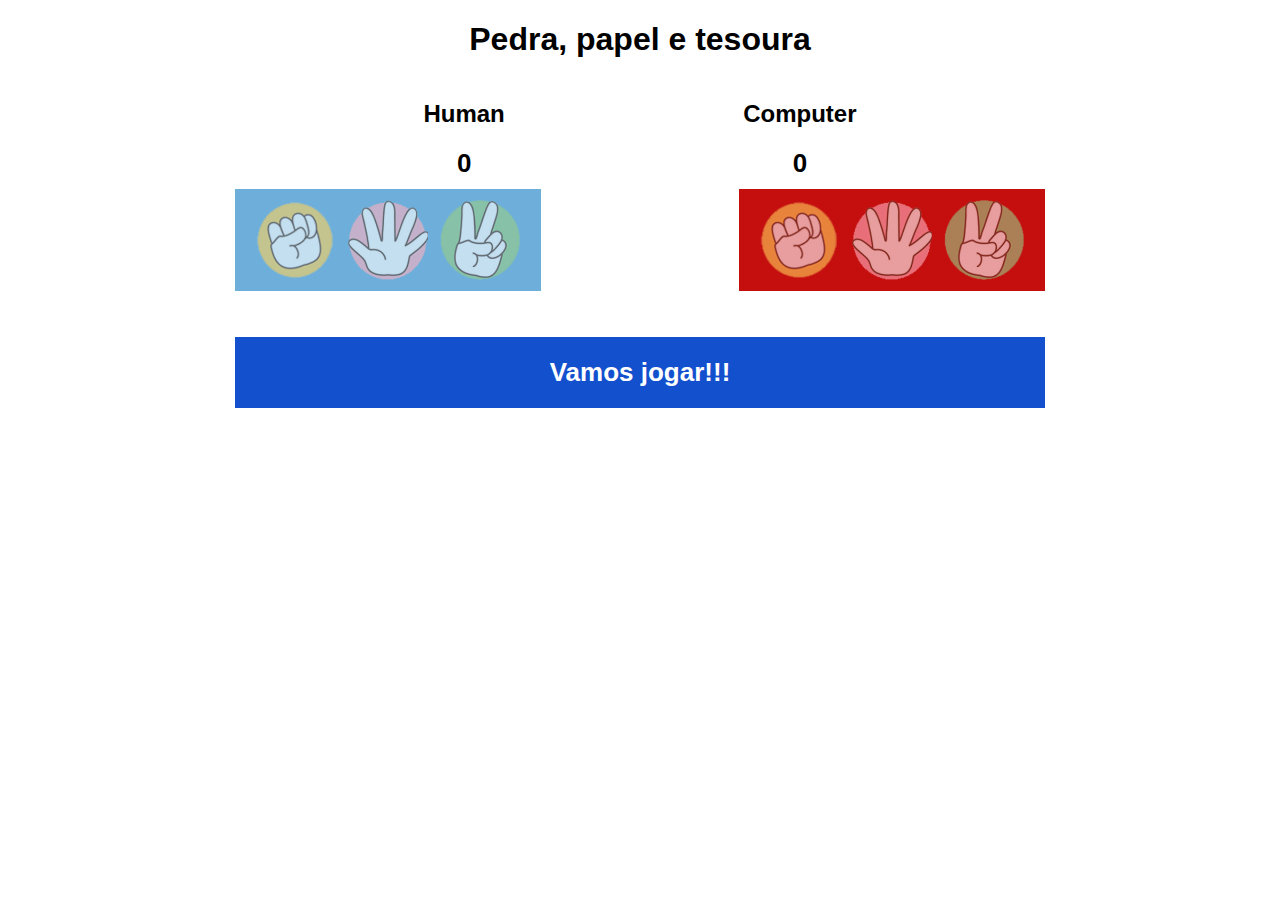
==== 05rps/index.html @ a141a58d "05" ====
<!DOCTYPE html>
<html lang="en">
<head>
    <meta charset="UTF-8">
    <meta name="viewport" content="width=device-width, initial-scale=1.0">
    <script src="https://code.jquery.com/jquery-3.5.1.js"
        integrity="sha256-QWo7LDvxbWT2tbbQ97B53yJnYU3WhH/C8ycbRAkjPDc=" crossorigin="anonymous"></script>
    <link rel="stylesheet" href="https://stackpath.bootstrapcdn.com/font-awesome/4.7.0/css/font-awesome.min.css"
    integrity="sha384-wvfXpqpZZVQGK6TAh5PVlGOfQNHSoD2xbE+QkPxCAFlNEevoEH3Sl0sibVcOQVnN" crossorigin="anonymous">
    <link rel="stylesheet" href="styles.css">
    <script src="scripts.js"></script>

    <title>Pedra, papel e tesoura</title>
</head>
<body class="container">
    <div class="title">
        <h1>Pedra, papel e tesoura</h1>
    </div>
    <div class="score">
        <div class="humanScore">
            <h2>Human</h2>
            <p id="scoreHuman">0</p>
        </div>
        <div class="computerScore">
            <h2>Computer</h2>
            <p id="scoreComputer">0</p>
        </div>
    </div>
    <div class="game">
        <div class="player">
            <button id="select-1" onclick="play(1)"><img src="img/01.png"></button>
            <button id="select-2" onclick="play(2)"><img src="img/03.png"></button>
            <button id="select-3" onclick="play(3)"><img src="img/02.png"></button>
        </div>
        
        <div class="computer">
            <button id="rock"><img src="img/01.png"></button>
            <button id="paper"><img src="img/03.png"></button>
            <button id="scissors"><img src="img/02.png"></button>
        </div>
    </div>
    <div class="message">
            <h3 id="messageText">Vamos jogar!!!</h3>
    </div>
</body>
</html>
---- 05rps/styles.css ----
body, html {
    margin: auto;
    padding: 0;
    justify-content: center;
    align-items: center;
    max-width: 910px;
    min-height: 100vh;
    font-family: 'Nunito', sans-serif;
}
.title {
    display: flex;
    justify-content: center;
    align-items: center;
}
.game {
    display: flex;
    align-items: center;
    justify-content: space-between;
    margin: 0 50px;
}

@media (max-width: 991px) {
    .game {
        display: block;
    }
    .player {
        margin-bottom: 15px;
    }
}

.score {
    display: flex;
    justify-content: space-evenly;
}

.computerScore{
    text-align: center;
}

.humanScore{
    text-align: center;
}

.player {
    display: flex;
    background-color: #6dafda;
    padding: 10px 15px;
    justify-content: center;
}

.player button {
    border: 0;
    background: none;
    cursor: pointer;
}

.player button img {
    width: 6em;
    display: flex;
    opacity: 0.6;
}

.player button img:hover {
    opacity: 1;
}

.computer {
    display: flex;
    background-color: #c50e0e;
    padding: 10px 15px;
    justify-content: center;
}

.computer button {
    border: 0;
    background: none;
    cursor: pointer;
}

.computer button img {
    width: 6em;
    display: flex;
    opacity: 0.6;
}
.computer button.winner img {
    opacity: 1;
}

#scoreComputer, #scoreHuman {
    margin: 10px 0;
    font-size: 26px;
    font-weight: bold;
}
.player button{
    outline: none;
}

.message {
    display: flex;
    justify-content: center;
    margin: 0 50px;
    margin-top: 20px;
    color: #FFF;
    font-size: 18px;
}

.message h3 {
    background-color: #1350ce;
    width: 100%;
    text-align: center;
    padding: 20px 0;
    font-size: 26px;
}
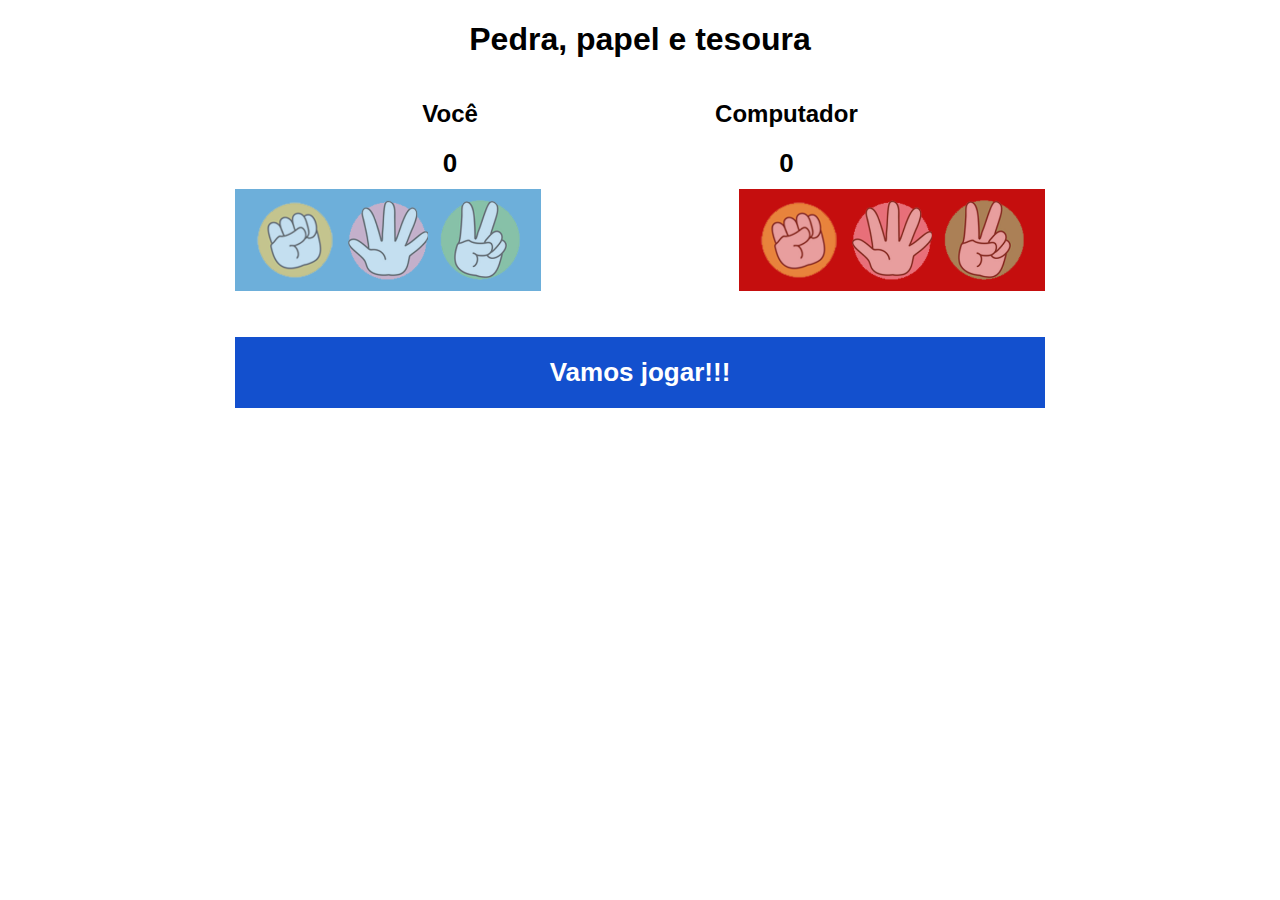
==== commit d92df6df: "05" ====
--- a/05rps/index.html
+++ b/05rps/index.html
@@ -13,17 +13,18 @@
     <title>Pedra, papel e tesoura</title>
 </head>
 <body class="container">
+
     <div class="title">
         <h1>Pedra, papel e tesoura</h1>
     </div>
     <div class="score">
         <div class="humanScore">
-            <h2>Human</h2>
-            <p id="scoreHuman">0</p>
+            <h2 id="scoreHuman">Você</h2>
+            <p>0</p>
         </div>
         <div class="computerScore">
-            <h2>Computer</h2>
-            <p id="scoreComputer">0</p>
+            <h2 id="scoreComputer">Computador</h2>
+            <p>0</p>
         </div>
     </div>
     <div class="game">
--- a/05rps/styles.css
+++ b/05rps/styles.css
@@ -86,7 +86,7 @@
     opacity: 1;
 }
 
-#scoreComputer, #scoreHuman {
+.humanScore p, .computerScore p {
     margin: 10px 0;
     font-size: 26px;
     font-weight: bold;
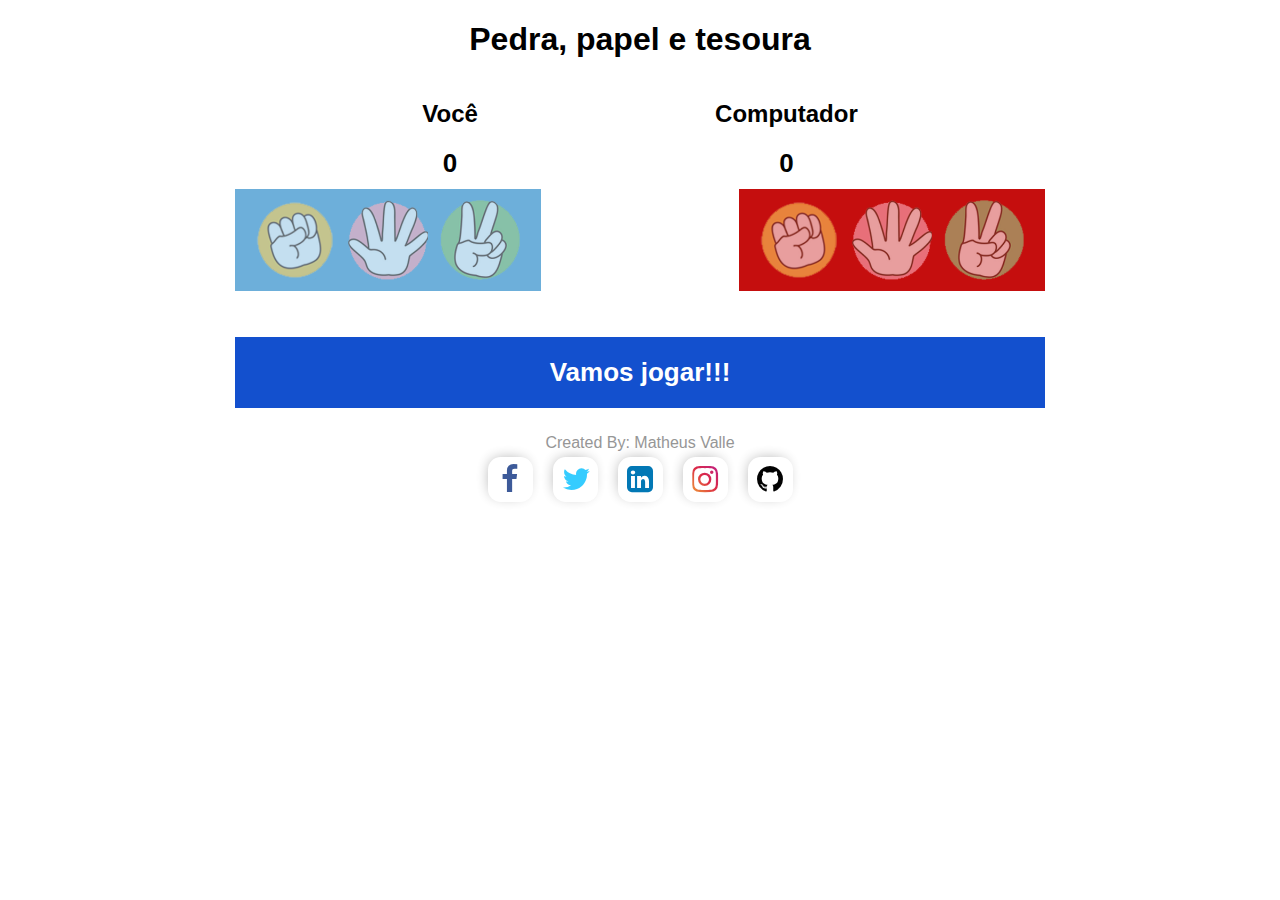
==== commit 4d343184: "05" ====
--- a/05rps/index.html
+++ b/05rps/index.html
@@ -1,17 +1,21 @@
 <!DOCTYPE html>
 <html lang="en">
+
 <head>
     <meta charset="UTF-8">
     <meta name="viewport" content="width=device-width, initial-scale=1.0">
     <script src="https://code.jquery.com/jquery-3.5.1.js"
         integrity="sha256-QWo7LDvxbWT2tbbQ97B53yJnYU3WhH/C8ycbRAkjPDc=" crossorigin="anonymous"></script>
     <link rel="stylesheet" href="https://stackpath.bootstrapcdn.com/font-awesome/4.7.0/css/font-awesome.min.css"
-    integrity="sha384-wvfXpqpZZVQGK6TAh5PVlGOfQNHSoD2xbE+QkPxCAFlNEevoEH3Sl0sibVcOQVnN" crossorigin="anonymous">
+        integrity="sha384-wvfXpqpZZVQGK6TAh5PVlGOfQNHSoD2xbE+QkPxCAFlNEevoEH3Sl0sibVcOQVnN" crossorigin="anonymous">
+    <link rel="stylesheet" href="https://stackpath.bootstrapcdn.com/font-awesome/4.7.0/css/font-awesome.min.css"
+        integrity="sha384-wvfXpqpZZVQGK6TAh5PVlGOfQNHSoD2xbE+QkPxCAFlNEevoEH3Sl0sibVcOQVnN" crossorigin="anonymous">
     <link rel="stylesheet" href="styles.css">
     <script src="scripts.js"></script>
 
     <title>Pedra, papel e tesoura</title>
 </head>
+
 <body class="container">
 
     <div class="title">
@@ -33,7 +37,7 @@
             <button id="select-2" onclick="play(2)"><img src="img/03.png"></button>
             <button id="select-3" onclick="play(3)"><img src="img/02.png"></button>
         </div>
-        
+
         <div class="computer">
             <button id="rock"><img src="img/01.png"></button>
             <button id="paper"><img src="img/03.png"></button>
@@ -41,7 +45,23 @@
         </div>
     </div>
     <div class="message">
-            <h3 id="messageText">Vamos jogar!!!</h3>
+        <h3 id="messageText">Vamos jogar!!!</h3>
     </div>
+
+    <div class="social">
+        <div class="social-btns">
+            <p class="created">Created By: Matheus Valle</p>
+            <a class="btn facebook" href="https://www.facebook.com/matheus.dovallemaciel/" target="_blank"><i
+                    class="fa fa-facebook"></i></a>
+            <a class="btn twitter" href="https://twitter.com/Xypvalle" target="_blank"><i class="fa fa-twitter"></i></a>
+            <a class="btn linkedin" href="https://www.linkedin.com/in/matheus-valle-3257021a9/" target="_blank"><i
+                    class="fa fa-linkedin-square"></i></a>
+            <a class="btn instagram" href="https://www.instagram.com/mtheus_valle/" target="_blank"><i
+                    class="fa fa-instagram"></i></a>
+            <a class="btn github" href="https://github.com/mtheusvalle" target="_blank"><i class="fa fa-github"></i></a>
+        </div>
+    </div>
+
 </body>
+
 </html>--- a/05rps/styles.css
+++ b/05rps/styles.css
@@ -111,3 +111,121 @@
     padding: 20px 0;
     font-size: 26px;
 }
+
+/*SOCIAL*/
+.social {
+    display: flex;
+    margin-bottom: 10px;
+}
+
+@import '//codepen.io/chrisdothtml/pen/ojLzJK.css';
+.social-btns .btn,
+.social-btns .btn:before,
+.social-btns .btn .fa {
+  -webkit-transition: all 0.35s;
+  transition: all 0.35s;
+  -webkit-transition-timing-function: cubic-bezier(0.31, -0.105, 0.43, 1.59);
+          transition-timing-function: cubic-bezier(0.31, -0.105, 0.43, 1.59);
+}
+.social-btns .btn:before {
+  top: 90%;
+  left: -110%;
+}
+.social-btns .btn .fa {
+  -webkit-transform: scale(0.8);
+          transform: scale(0.8);
+}
+.social-btns .btn.facebook:before {
+  background-color: #3b5998;
+}
+.social-btns .btn.facebook .fa {
+  color: #3b5998;
+}
+.social-btns .btn.twitter:before {
+  background-color: #3cf;
+}
+.social-btns .btn.twitter .fa {
+  color: #3cf;
+}
+.social-btns .btn.linkedin:before {
+  background-color:#0077b5;
+}
+.social-btns .btn.linkedin .fa {
+  color: #0077b5;
+}
+.social-btns .btn.instagram:before {
+  background: linear-gradient(45deg, #f09433 0%,#e6683c 25%,#dc2743 50%,#cc2366 75%,#bc1888 100%);
+}
+.social-btns .btn.instagram .fa {
+  background: linear-gradient(45deg, #f09433 0%,#e6683c 25%,#dc2743 50%,#cc2366 75%,#bc1888 100%);
+  -webkit-background-clip: text;
+  -webkit-text-fill-color: transparent;
+}
+.social-btns .btn.github:before {
+  background-color: #000;
+}
+.social-btns .btn.github .fa {
+  color: #000;
+}
+.social-btns .btn:focus:before,
+.social-btns .btn:hover:before {
+  top: -10%;
+  left: -10%;
+}
+.social-btns .btn:focus .fa-instagram,
+.social-btns .btn:hover .fa-instagram {
+    color: #fff;
+    background: #FFF;
+    -webkit-background-clip: text;
+    -webkit-text-fill-color: transparent;
+    -webkit-transform: scale(1);
+            transform: scale(1);
+}
+.social-btns .btn:focus .fa,
+.social-btns .btn:hover .fa {
+  color: #fff;
+  -webkit-transform: scale(1);
+          transform: scale(1);
+}
+.social-btns {
+  height: auto;
+  margin: auto;
+  font-size: 0;
+  text-align: center;
+  top: 0;
+  bottom: 0;
+  left: 0;
+  right: 0;
+}
+.social-btns .btn {
+    display: inline-block;
+    background-color: #fff;
+    width: 45px;
+    height: 45px;
+    line-height: 45px;
+    margin: 0 10px;
+    text-align: center;
+    position: relative;
+    overflow: hidden;
+    border-radius: 28%;
+    box-shadow: -2px -2px 15px -5px rgb(0 0 0 / 40%);
+    opacity: 0.99;
+}
+.social-btns .btn:before {
+  content: '';
+  width: 120%;
+  height: 120%;
+  position: absolute;
+  -webkit-transform: rotate(45deg);
+          transform: rotate(45deg);
+}
+.social-btns .btn .fa {
+  font-size: 38px;
+  vertical-align: middle;
+}
+.created {
+    font-size: 16px;
+    color: #969696;
+    margin-bottom: 5px;
+    margin-top: 0;
+}